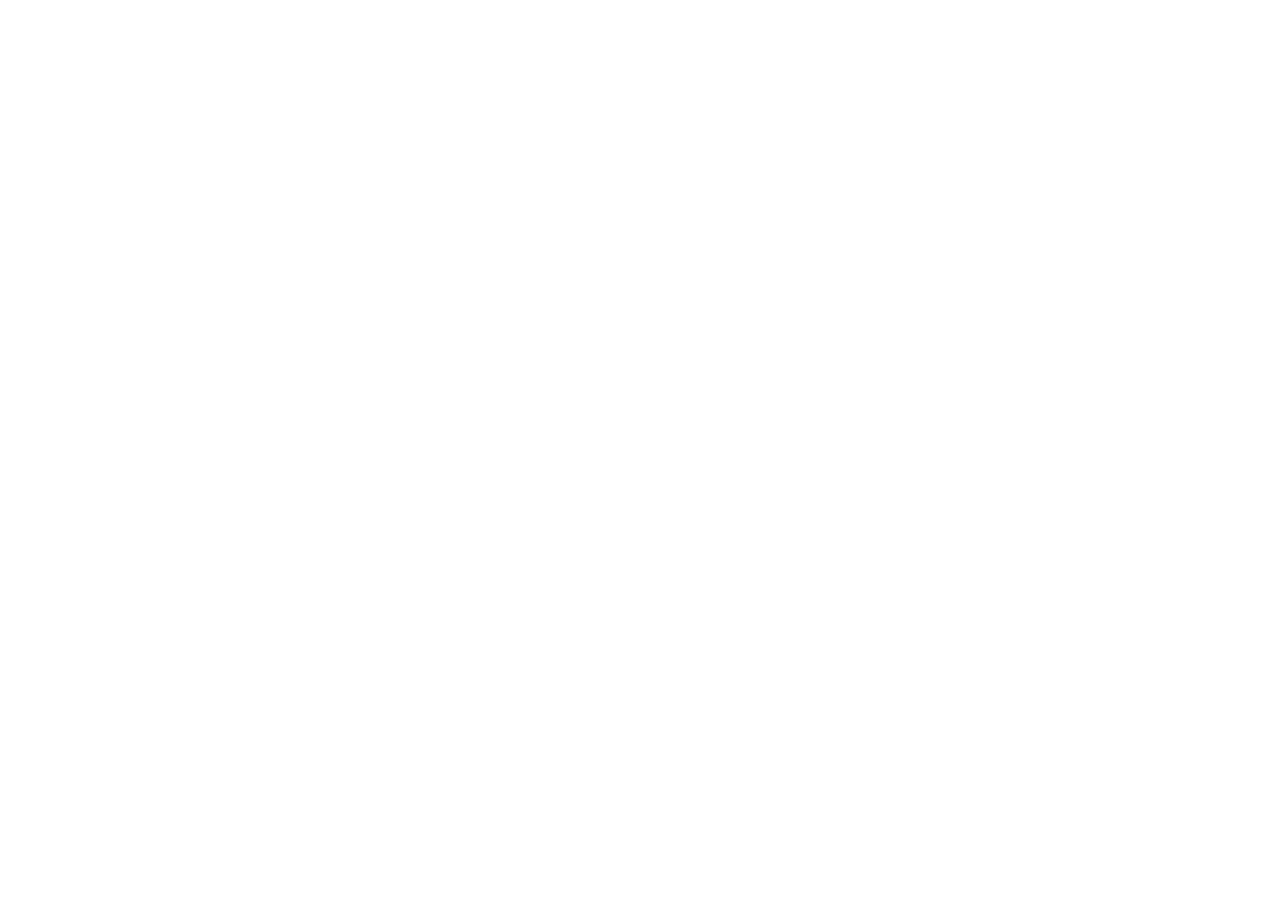
==== index.html @ 8ad2abe0 "iniciado o projeto" ====
<!DOCTYPE html>
<html lang="pt-br">
<head>
    <meta charset="UTF-8">
    <meta name="viewport" content="width=device-width, initial-scale=1.0">
    <link rel="shortcut icon" href="favicon.ico" type="image/x-icon">
    <title>Social</title>
    <link rel="stylesheet" href="estilos/style.css"> 
</head>
<body>
    
</body>
</html>
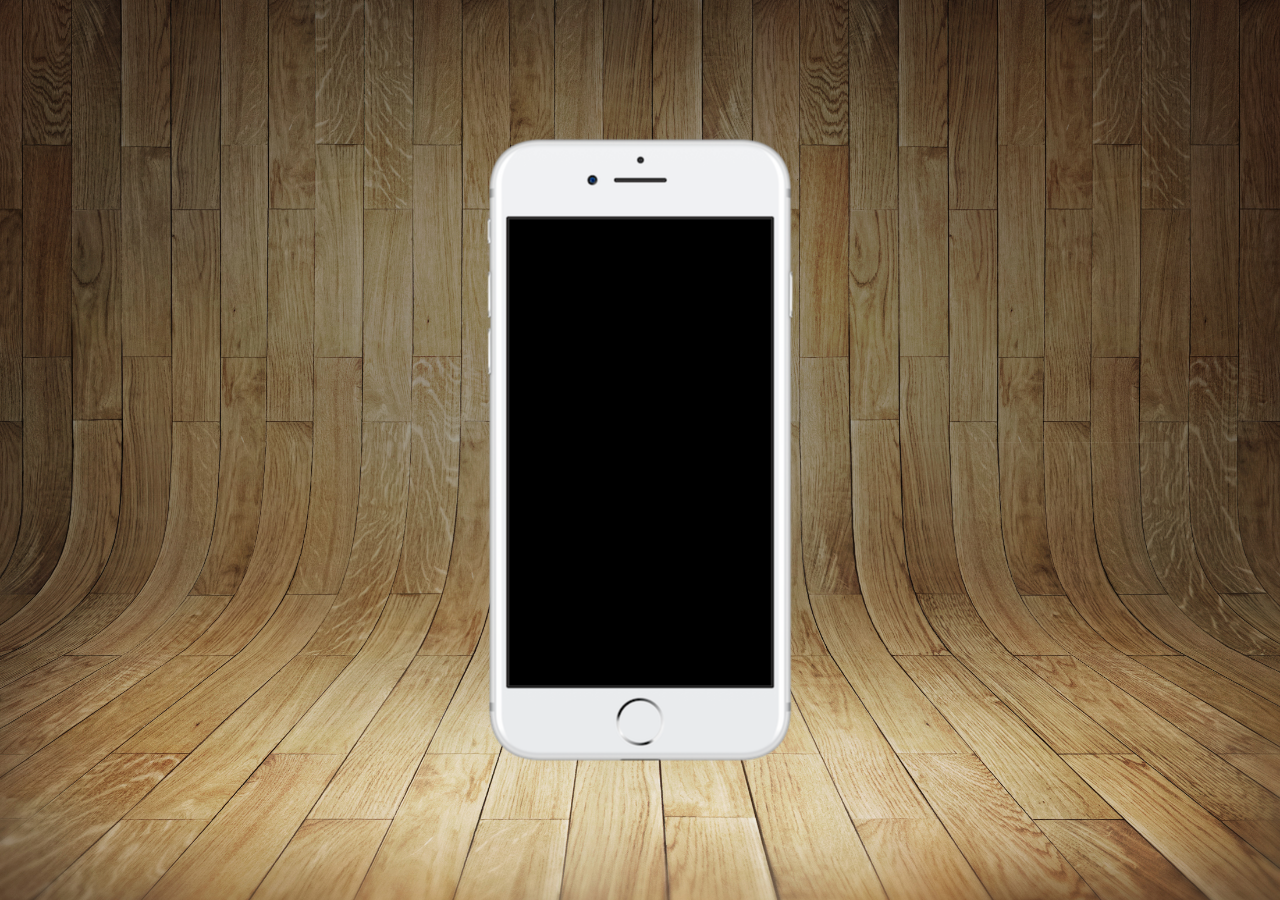
==== commit 7a131ca9: "Adicionando estilo" ====
--- a/index.html
+++ b/index.html
@@ -4,10 +4,17 @@
     <meta charset="UTF-8">
     <meta name="viewport" content="width=device-width, initial-scale=1.0">
     <link rel="shortcut icon" href="favicon.ico" type="image/x-icon">
-    <title>Social</title>
+    <title>Projeto </title>
     <link rel="stylesheet" href="estilos/style.css"> 
 </head>
 <body>
-    
+    <main>
+        <section id="telefone">
+            
+        </section>
+        <section id="redes-sociais">
+
+        </section>
+    </main>
 </body>
 </html>--- a/estilos/style.css
+++ b/estilos/style.css
@@ -0,0 +1,34 @@
+@charset "UTF-8";
+
+* {
+    margin: 0px;
+    padding: 0px;
+    font-family: Arial, Helvetica, sans-serif;
+}
+
+html, body {
+    height: 100vh;
+    width: 100vw;
+}
+
+body {
+    background: rgb(175, 70, 0) url(../imagens/fundo-madeira.jpg) top center no-repeat fixed;
+    background-size: cover;
+}
+
+main {
+    position: relative;
+    height: 100vh;
+}
+
+section#telefone {
+    position: absolute;
+    top: 50%;
+    left: 50%;
+
+    transform: translate(-50%, -50%);
+
+    height: 625px;
+    width: 310px;
+    background: url('../imagens/frame-iphone.png') center center no-repeat;
+}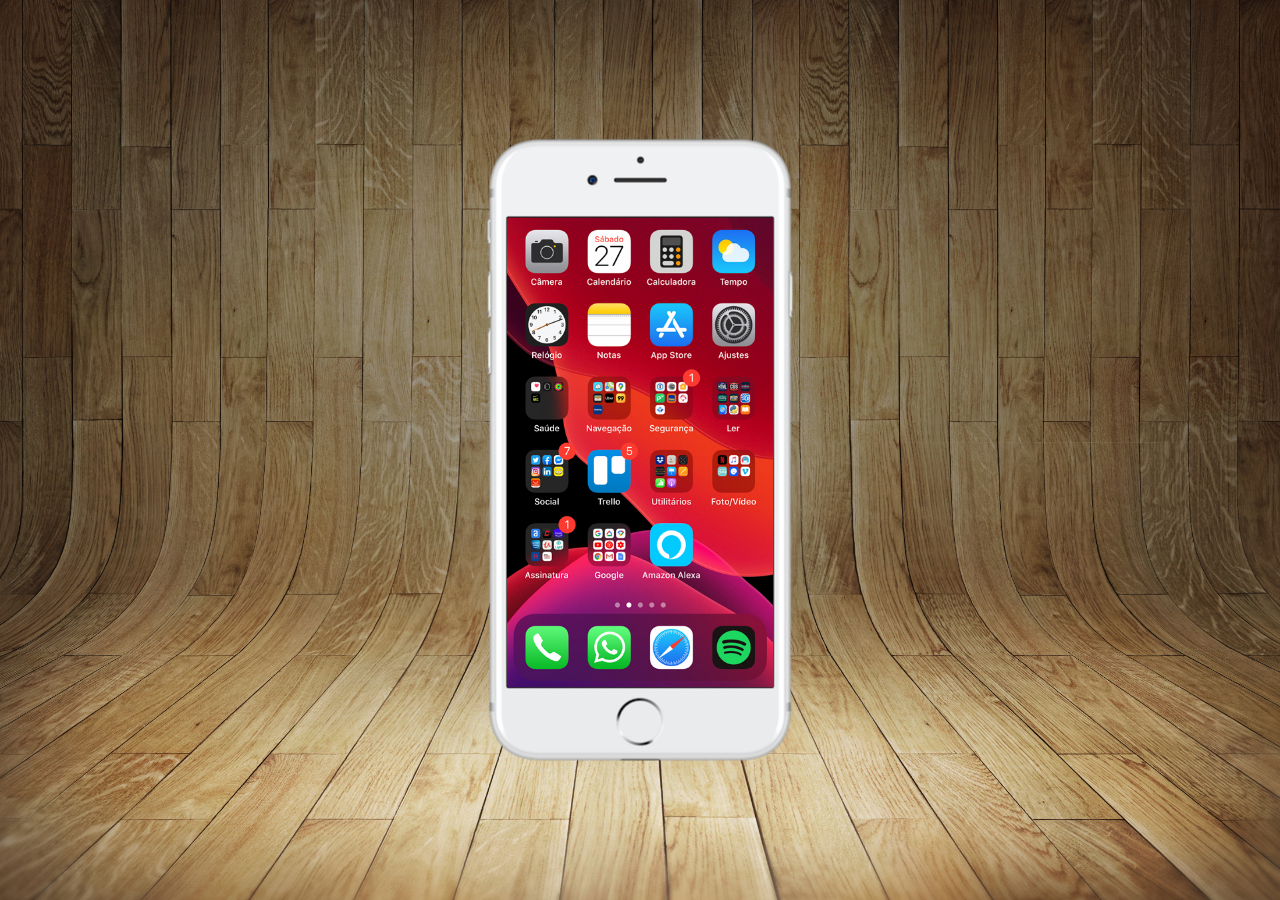
==== commit fbbe23fe: "Adicionando iframe" ====
--- a/index.html
+++ b/index.html
@@ -10,7 +10,7 @@
 <body>
     <main>
         <section id="telefone">
-            
+            <iframe name="tela" id="tela" src="home.html" frameborder="0"></iframe>
         </section>
         <section id="redes-sociais">
 
--- a/estilos/style.css
+++ b/estilos/style.css
@@ -31,4 +31,12 @@
     height: 625px;
     width: 310px;
     background: url('../imagens/frame-iphone.png') center center no-repeat;
+}
+
+iframe#tela {
+    position: relative;
+    top: 80px;
+    left: 22px;
+    width: 266px;
+    height: 470px;
 }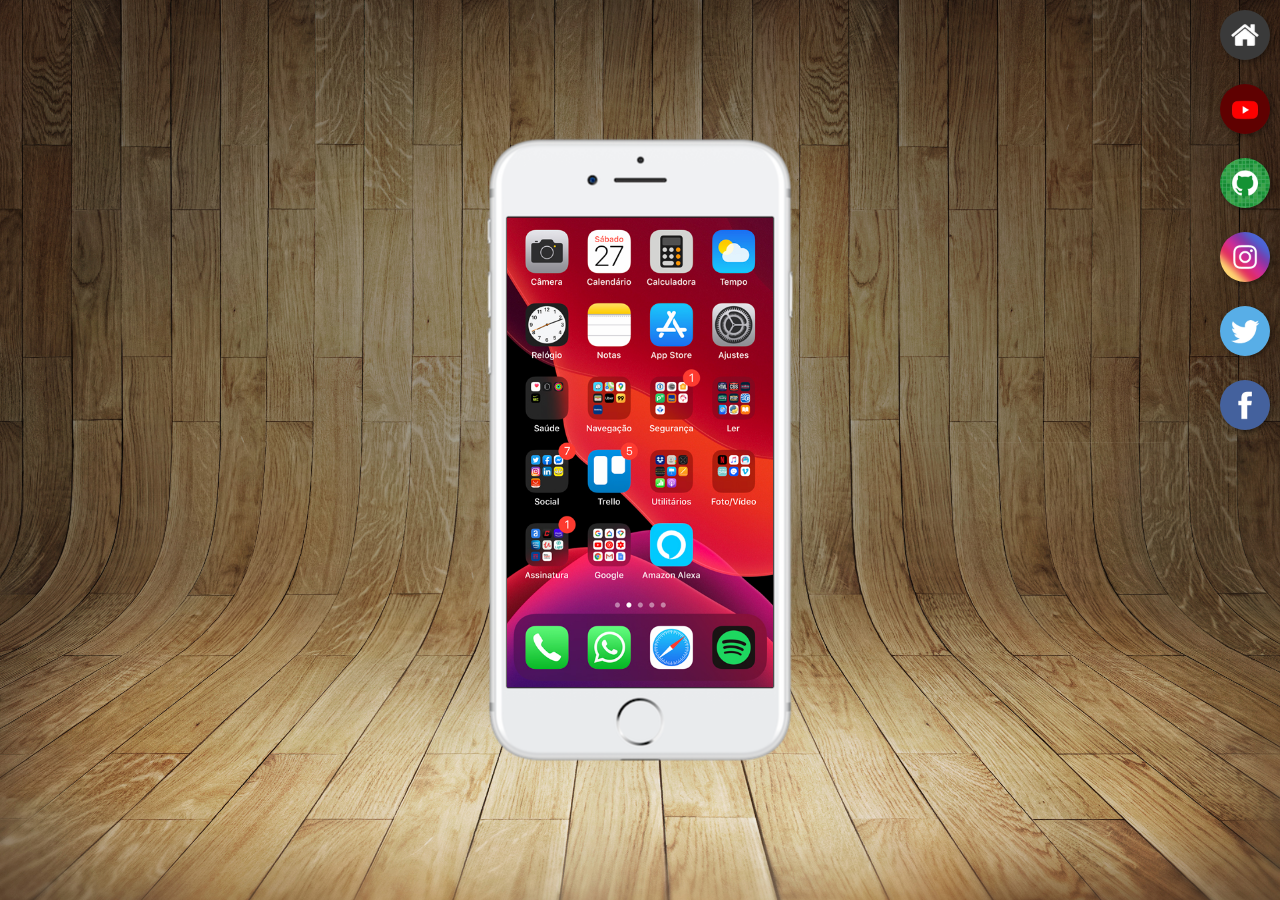
==== commit d9145435: "Criando botões" ====
--- a/index.html
+++ b/index.html
@@ -10,10 +10,15 @@
 <body>
     <main>
         <section id="telefone">
-            <iframe name="tela" id="tela" src="home.html" frameborder="0"></iframe>
+            <iframe name="tela" id="tela" src="home.html" frameborder="0">Seu navegador não é compativel</iframe>
         </section>
         <section id="redes-sociais">
-
+            <a href="#" target="tela"><img src="imagens/logo-home.jpg" alt=""></a><br>
+            <a href="#" target="tela"><img src="imagens/logo-youtube.jpg" alt=""></a><br>
+            <a href="#" target="tela"><img src="imagens/logo-github.jpg" alt=""></a><br>
+            <a href="#" target="tela"><img src="imagens/logo-instagram.jpg" alt=""></a><br>
+            <a href="#" target="tela"><img src="imagens/logo-twitter.jpg" alt=""></a><br>
+            <a href="#" target="tela"><img src="imagens/logo-facebook.jpg" alt=""></a><br>
         </section>
     </main>
 </body>
--- a/estilos/style.css
+++ b/estilos/style.css
@@ -33,6 +33,25 @@
     background: url('../imagens/frame-iphone.png') center center no-repeat;
 }
 
+section#redes-sociais {
+    text-align: right;
+}
+
+section#redes-sociais img{
+    width: 50px;
+    margin: 10px;
+    border-radius: 50%;
+    box-shadow: 2px 2px 5px rgba(0, 0, 0, 0.377);
+    box-sizing: border-box;
+}
+
+section#redes-sociais img:hover {
+    border: 2px solid rgba(255, 255, 255, 0.61);
+    transform: translate(-3px, -3px);
+    box-shadow: 5px 5px 10px rgba(0, 0, 0, 0.555);
+    transition: transform .3s;
+}
+
 iframe#tela {
     position: relative;
     top: 80px;
